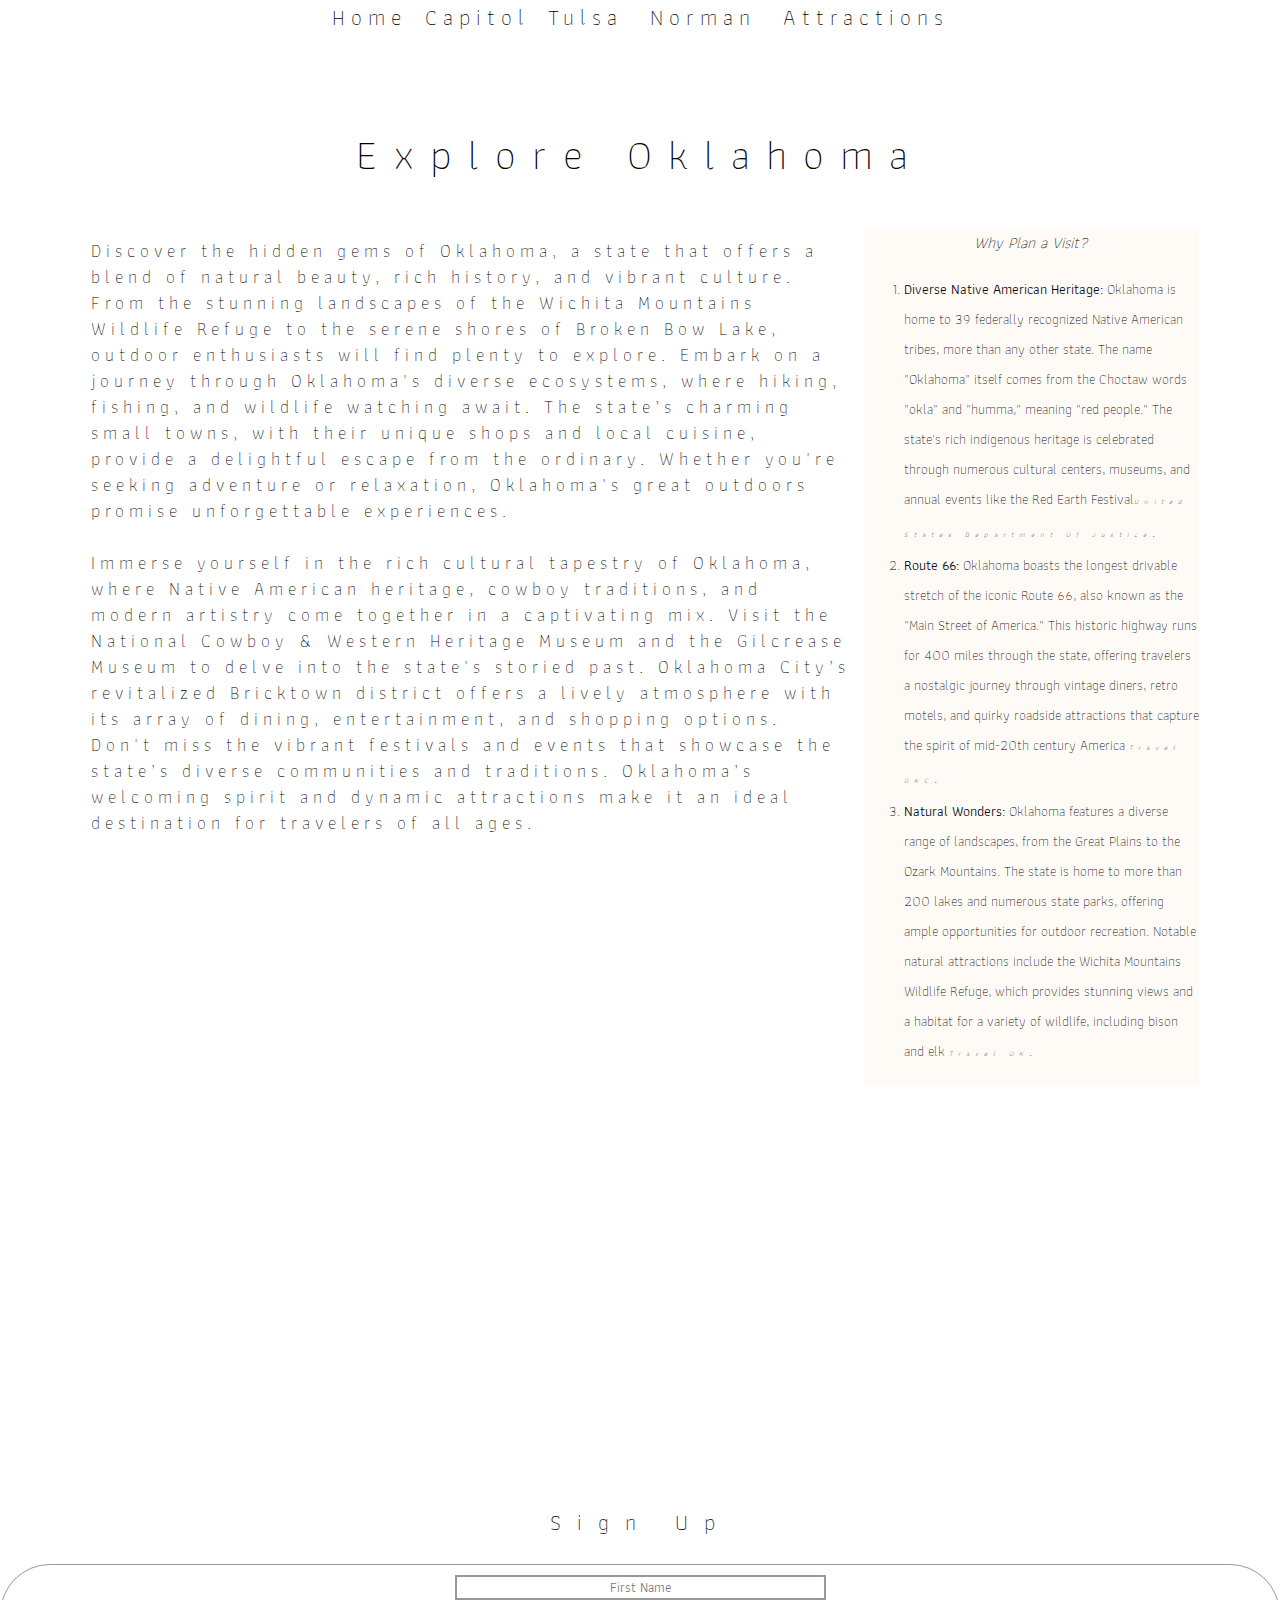
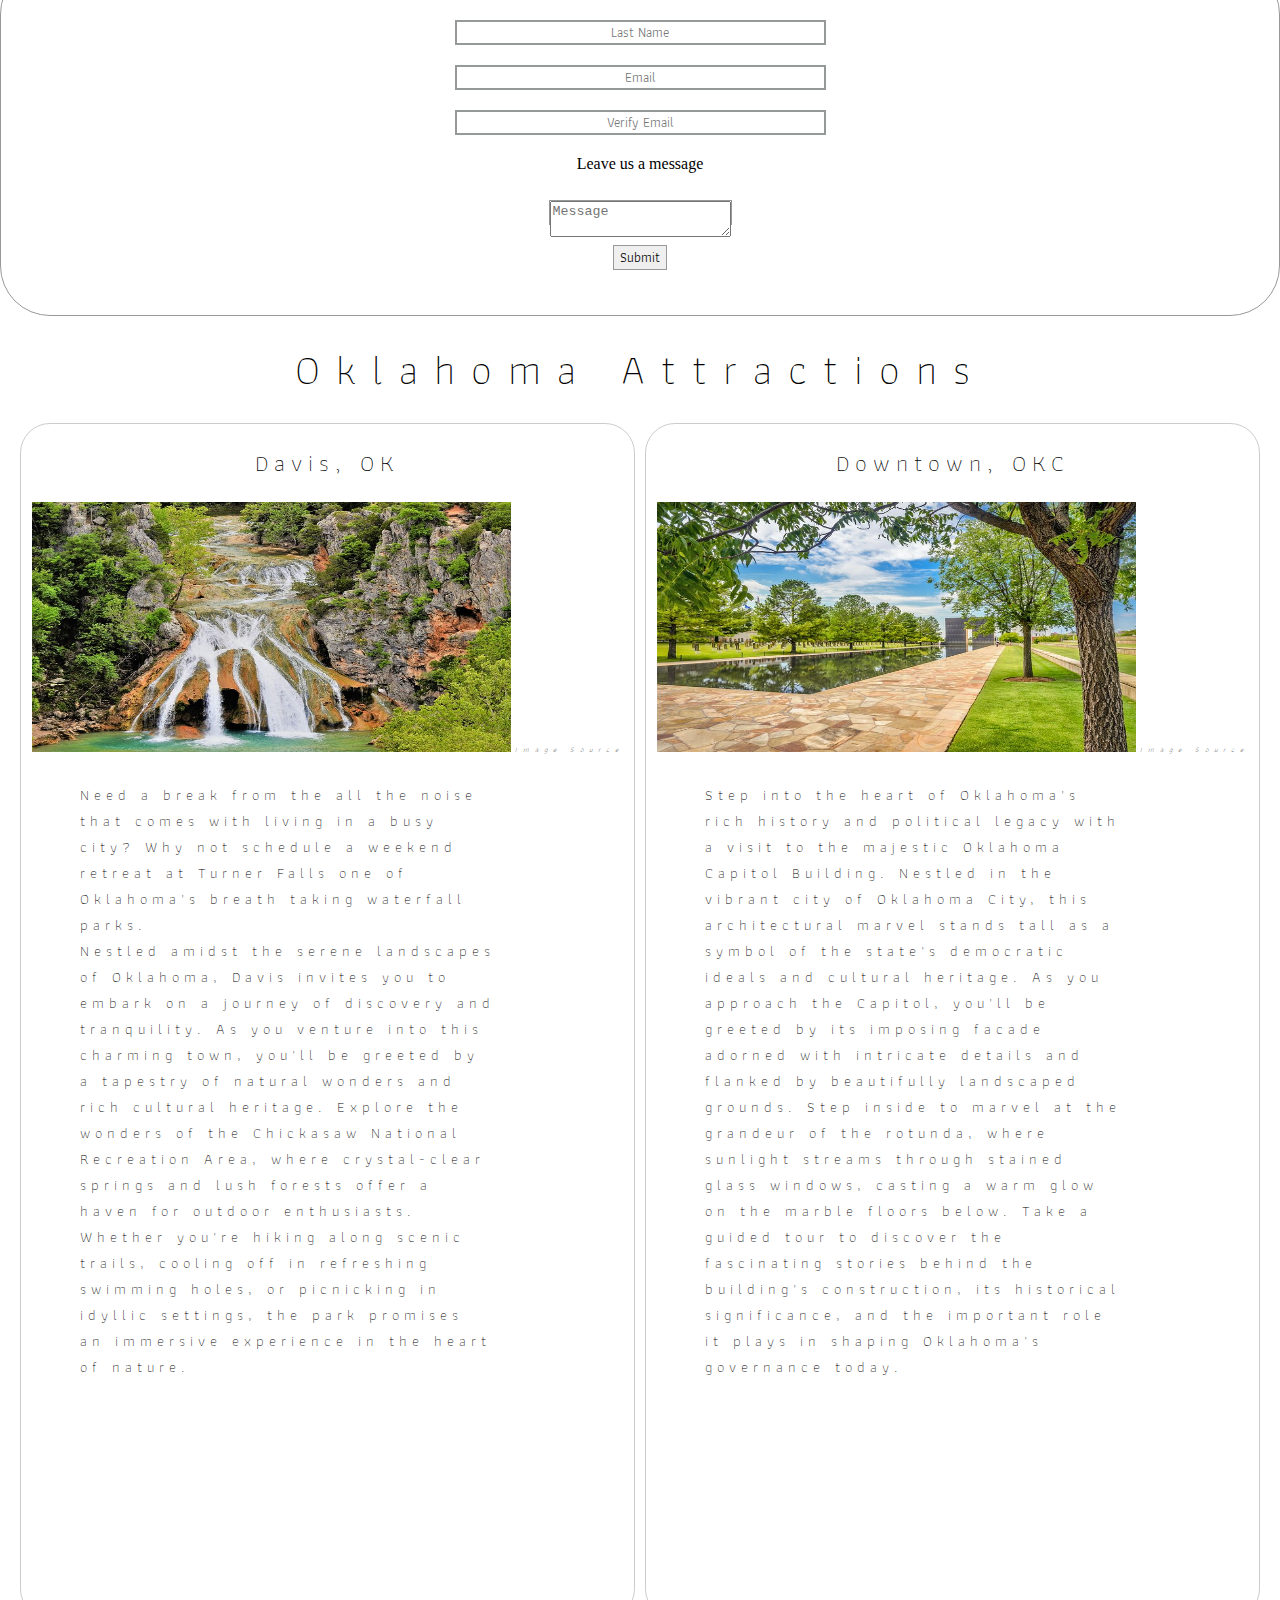
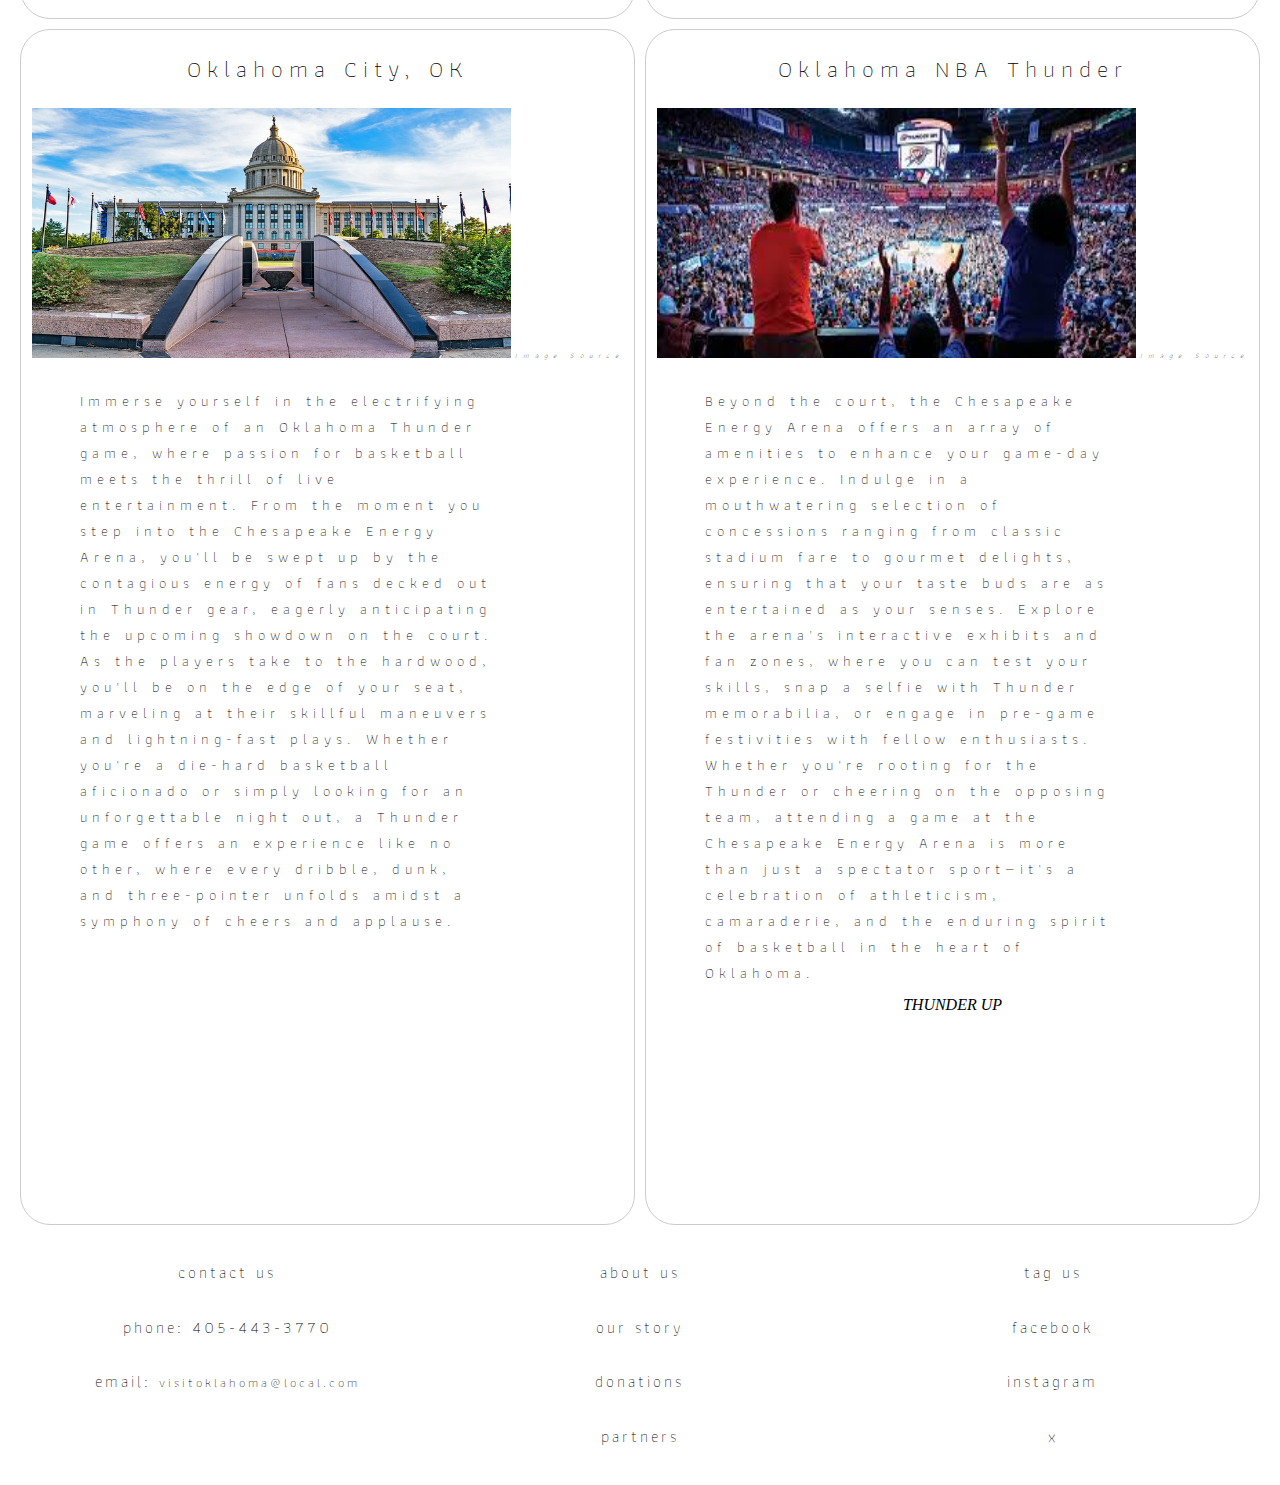
==== index.html @ ba2f8332 "added public folder and file paths" ====
<!DOCTYPE html>
<html lang="en-US">
<head>
  <meta charset="utf-8" />
  <meta name="viewport" content="width=device-width, initial-scale=1.0">
  <link rel="icon" href="/public/favicon.png" />
  <link rel="stylesheet" href="/css/styles.css" />
  <title>Welcome to Oklahoma</title>

  <link rel="preconnect" href="https://fonts.googleapis.com" />
  <link rel="preconnect" href="https://fonts.gstatic.com" crossorigin />
  <link
    href="https://fonts.googleapis.com/css2?family=Athiti:wght@200;300;400;500;600;700&family=Baskervville&family=Forum&family=Lora&family=Marcellus&family=Open+Sans:wght@300&family=Paytone+One&family=Poiret+One&family=Work+Sans&family=Zen+Kurenaido&display=swap"
    rel="stylesheet" />
  <script src="/validate.js"></script>
</head>

<body>
  <div class="gridContainer">
    <div class="navContainer">
      <nav class="nav">
        <ul class="ul">
          <li>
            <a href="/index.html">Home</a>
          </li>
          <li>
            <a href="/pages/capitol.html">Capitol</a>
          </li>
          <li>
            <a href="/pages/cityOne.html">
              Tulsa
            </a>
          </li>
          <li>
            <a href="/pages/cityTwo.html">
              Norman
            </a>
          </li>
          <li>
            <a href="/pages/attractions.html">Attractions</a>
          </li>
        </ul>
      </nav>
    </div>
    <main>
      <section class="welcome">
        <header class="head">
          <h1 class="exploreH1">Explore Oklahoma</h1>
        </header>
        <aside>
          <em> Why Plan a Visit?</em>
          <ol>
            <li class="asidelist"> <b>Diverse Native American Heritage: </b>Oklahoma is home to 39 federally recognized Native American tribes, more than any other state. The name "Oklahoma" itself comes from the Choctaw words "okla" and "humma," meaning "red people." The state's rich indigenous heritage is celebrated through numerous cultural centers, museums, and annual events like the Red Earth Festival<cite><a style="font-size: 7px;" href="https://www.justice.gov/usao-ndok/indian-country#:~:text=There%20are%2038%20federally%20recognized,the%20Northern%20District%20of%20Oklahoma.">United States Department of Justice</a></cite>. </li>
            <li class="asidelist"> <b> Route 66:</b> Oklahoma boasts the longest drivable stretch of the iconic Route 66, also known as the "Main Street of America." This historic highway runs for 400 miles through the state, offering travelers a nostalgic journey through vintage diners, retro motels, and quirky roadside attractions that capture the spirit of mid-20th century America <cite><a style="font-size: 7px;" href="https://plan.travelok.com/route66ers/">Travel OKC</a></cite>. </li>
            <li class="asidelist"><b b>Natural Wonders:</b> Oklahoma features a diverse range of landscapes, from the Great Plains to the Ozark Mountains. The state is home to more than 200 lakes and numerous state parks, offering ample opportunities for outdoor recreation. Notable natural attractions include the Wichita Mountains Wildlife Refuge, which provides stunning views and a habitat for a variety of wildlife, including bison and elk  <cite><a style="font-size: 7px;" href="https://www.travelok.com/articles/oklahomasdiverseecoregions#:~:text=Oklahoma's%20ecoregions%20%E2%80%93%20or%2C%20terrains%2F,Hiking.">Travel OK</a></cite>.
            </li>
          </ol>
        </aside>
        <p class="welcomePara">
          Discover the hidden gems of Oklahoma, a state that offers a blend of natural beauty, rich history, and vibrant
          culture. From the stunning landscapes of the Wichita Mountains Wildlife Refuge to the serene shores of Broken
          Bow Lake, outdoor enthusiasts will find plenty to explore. Embark on a journey through Oklahoma's diverse
          ecosystems, where hiking, fishing, and wildlife watching await. The state’s charming small towns, with their
          unique shops and local cuisine, provide a delightful escape from the ordinary. Whether you're seeking
          adventure or relaxation, Oklahoma's great outdoors promise unforgettable experiences.
        
        <br/>
        <br/>
          Immerse yourself in the rich cultural tapestry of Oklahoma, where Native American heritage, cowboy traditions,
          and modern artistry come together in a captivating mix. Visit the National Cowboy & Western Heritage Museum
          and the Gilcrease Museum to delve into the state's storied past. Oklahoma City’s revitalized Bricktown
          district offers a lively atmosphere with its array of dining, entertainment, and shopping options. Don't miss
          the vibrant festivals and events that showcase the state’s diverse communities and traditions. Oklahoma’s
          welcoming spirit and dynamic attractions make it an ideal destination for travelers of all ages.
        
        </p>
      </div>

      <header class="signup">
        <h2 class="signupHeader">Sign Up</h2>
      </header>
      <div class="div1">

        <form id="form" class="signupForm" name="signupForm" onsubmit=" return validateEmails()"
        >
          <p class="formP">
            <label class="formLabel" for="firstname" />
            <input type="text" placeholder="First Name" size=50 />
          </p>
          <p class="formP">
            <label class="formLabel" for="lastName" />
            <input type="text" placeholder="Last Name" size=50 />
          </p>

          <p class="formP">
            <label class="formLabel" for="email" />
            <input id="emails" type="email" name="email" required placeholder="Email" size=50 />
          </p>
          <p class="formP">
            <label class="formLabel" for="verifyEmail" />
            <input id="verifyemail" type="email"  name="email" required placeholder="Verify Email" size=50 />
          </p>
          <span id="errorMessage" class="error"></span>
          <span class="formP">Leave us a message</span>
          <p class="formP">
            <label class="formLabel" for="textarea" />
            <textarea id="textareas" required name="textarea" placeholder="Message"></textarea>
          </p>
          <p class="formP">
            <input type="submit" value="Submit">
          </p>
      </div>
      </form>
  </div>
  <div>
    <h3 class="exploreH1">Oklahoma Attractions</h3>
  </div>
  <div class="card-container">
    <div class="card">
      <a href="https://www.turnerfallspark.com/" target="_blank">

        <h2 class="card-h2">Davis, OK</h2>
      </a>
      <img src="/images/arbuckle.jpeg" alt="a waterfall located at Turner Fall in Oklahoma" />
      <cite
            ><a style="font-size: 7px;"
            target="_blank"
              href="https://www.metrofamilymagazine.com/oklahoma-swimming-holes/"
              > Image Source</a
            ></cite
          >
      <p class="card-P">
        Need a break from the all the noise that comes with living in a busy
            city? Why not schedule a weekend retreat at Turner Falls one of
            Oklahoma's breath taking waterfall parks. <br />Nestled amidst the
            serene landscapes of Oklahoma, Davis invites you to embark on a
            journey of discovery and tranquility. As you venture into this
            charming town, you'll be greeted by a tapestry of natural wonders
            and rich cultural heritage. Explore the wonders of the Chickasaw
            National Recreation Area, where crystal-clear springs and lush
            forests offer a haven for outdoor enthusiasts. Whether you're hiking
            along scenic trails, cooling off in refreshing swimming holes, or
            picnicking in idyllic settings, the park promises an immersive
            experience in the heart of nature.
      </p>
    </div>
    <div class="card">
      <a href="https://memorialmuseum.com/" target="_blank">

        <h2 class="card-h2">Downtown, OKC</h2>
      </a>
      <img src="/images/memorial.jpeg" alt="Card 1" />
      <cite
      ><a style="font-size: 7px;"
        href="https://www.idealhomes.com/blog/oklahoma-city-national-memorial-and-museum-so-the-world-never-forgets"
        > Image Source</a
      ></cite
    >
      <p class="card-P">
        Step into the heart of Oklahoma's rich history and political legacy
        with a visit to the majestic Oklahoma Capitol Building. Nestled in
        the vibrant city of Oklahoma City, this architectural marvel stands
        tall as a symbol of the state's democratic ideals and cultural
        heritage. As you approach the Capitol, you'll be greeted by its
        imposing facade adorned with intricate details and flanked by
        beautifully landscaped grounds. Step inside to marvel at the
        grandeur of the rotunda, where sunlight streams through stained
        glass windows, casting a warm glow on the marble floors below. Take
        a guided tour to discover the fascinating stories behind the
        building's construction, its historical significance, and the
        important role it plays in shaping Oklahoma's governance today.
      </p>
    </div>
    <div class="card">
      <a href="https://www.okhouse.gov/capitol-tours" target="_blank">

        <h2 class="card-h2">Oklahoma City, OK</h2>
      </a>
      <img src="/images/okcCap.jpeg" alt="OKC Capitol" />
      <cite
      ><a style="font-size: 7px;"
        href="https://www.okcommerce.gov/commerce-worked-to-strengthen-states-economic-development-efforts/"
        > Image Source</a
      ></cite
    >
      <p class="card-P">
        Immerse yourself in the electrifying atmosphere of an Oklahoma
        Thunder game, where passion for basketball meets the thrill of live
        entertainment. From the moment you step into the Chesapeake Energy
        Arena, you'll be swept up by the contagious energy of fans decked
        out in Thunder gear, eagerly anticipating the upcoming showdown on
        the court. As the players take to the hardwood, you'll be on the
        edge of your seat, marveling at their skillful maneuvers and
        lightning-fast plays. Whether you're a die-hard basketball
        aficionado or simply looking for an unforgettable night out, a
        Thunder game offers an experience like no other, where every
        dribble, dunk, and three-pointer unfolds amidst a symphony of cheers
        and applause.
      </p>
    </div>
    <div class="card">
      <a href="https://www.nba.com/thunder" target="_blank">
        <h2 class="card-h2">Oklahoma NBA Thunder</h2>
      </a>
      <img src="/images/thunder.jpeg" alt="NBA Thunder fans" />
      <cite><a style="font-size: 7px;" href="https://www.nba.com/thunder/">Image Source</a></cite>
      <p class="card-P">
        Beyond the court, the Chesapeake Energy Arena offers an array of
        amenities to enhance your game-day experience. Indulge in a
        mouthwatering selection of concessions ranging from classic stadium
        fare to gourmet delights, ensuring that your taste buds are as
        entertained as your senses. Explore the arena's interactive exhibits
        and fan zones, where you can test your skills, snap a selfie with
        Thunder memorabilia, or engage in pre-game festivities with fellow
        enthusiasts. Whether you're rooting for the Thunder or cheering on
        the opposing team, attending a game at the Chesapeake Energy Arena
        is more than just a spectator sport—it's a celebration of
        athleticism, camaraderie, and the enduring spirit of basketball in
        the heart of Oklahoma.
      </p>
      <span> <em>THUNDER UP</em></span>
    </div>
  </div>
  </main>
  <div class="foot" id="foot">
    <table>
      <tr>
        <th>Contact Us</th>
        <th>About Us</th>
        <th>Tag Us</th>
      </tr>
      <tr>
        <td class="td" id="td">Phone: 405-443-3770
        </td>
        <td>Our Story</td>
        <td><a href="https://www.facebook.com/">facebook</a></td>
      </tr>
      <tr>
        <td>Email: <a class="tableA" href="mailto:visitoklahoma@local.com">visitoklahoma@local.com</a> </td>
        <td>Donations</td>
        <td><a href="https://www.instagram.com/">Instagram</a></td>
      </tr>
      <tr>
        <td></td>
        <td>Partners</td>
        <td><a href="https://twitter.com/?lang=en">X</a></td>
      </tr>
    </table>
  </div>
  </div>
</body>
</html>
---- css/styles.css ----
body {
  display: flex;
  flex-direction: column;
  margin: 0;
}

@media screen and (min-width: 500px) {
  ul li {
    display: inline;
    padding: 7px;
  }
}

@media screen and (min-width: 600px) {
  body {
    grid-template-columns: 200px auto;
    grid-template-rows: 50px 150px 150px 50px;
    grid-template-areas:
      "head head"
      "nav main"
      "aside main"
      "foot foot";
  }
}

@media screen and (min-width: 800px) {
  body {
    grid-template-columns: 200px auto 200px;
    grid-template-rows: 50px 300px 50px;
    grid-template-areas:
      "head head head"
      "nav main aside"
      "foot foot foot";
  }
  .card {
    height: 100px;
  }
  ul li {
    display: inline;
    padding: 7px;
  }
}

ul {
  background-color: #fff;
  border-bottom: white solid 1px;
  height: 80px;
  list-style-type: none;
  padding: 0;
  margin: 0;
  position: fixed;
  text-align: center;
  width: 100%;
}

ul li {
  display: inline;
  /* padding: 20px; */
}

a {
  color: black;
  cursor: pointer;
  display: inline;
  font-size: 22px;
  font-family: "Athiti";
  font-weight: 100;
  letter-spacing: 6px;
  text-decoration: none;
  text-transform: capitalize;
  /* word-wrap: break-word; */
  word-break: keep-all;
}
a:hover {
  color: #991d29;
  font-size: medium;
}

main {
  margin: 20px 20px;
}
header {
  box-sizing: border-box;
  display: flex;
  justify-content: center;
  top: 70px;
  padding: 20px;
  font-size: 30px;
  width: 100%;
}

.exploreH1 {
  color: black;
  font-size: 42px;
  font-weight: 100;
  font-family: "Athiti";
  justify-content: center;
  letter-spacing: 16px;
  margin: 20px 20px 20px 20px;
  text-decoration: none;
  text-transform: capitalize;
  word-wrap: break-word;
}

@media screen and (max-width: 500px) {
  .exploreH1 {
    font-size: 16px;
    margin-bottom: 20px;
    text-align: start;
  }
  .attractions {
    margin-bottom: 30px;
  }
  img {
    width: auto;
    height: auto;
  }
  a {
    font-size: 12px;
  }
}

p {
  color: black;
  font-size: 18px;
  font-weight: 100;
  font-family: "Athiti";
  line-height: 26px;
  letter-spacing: 5px;
  padding: 10px;
  margin: 0;
  word-wrap: break-word;
  width: 68%;
}

aside {
  background-color: #fefaf6;
  color: black;
  float: right;
  font-weight: 100;
  font-family: "Athiti";
  line-height: 30px;
  text-align: center;
  top: 30px;
  width: 30%;
}

.signupDiv {
  display: flex;
  height: 400px;
  width: 100%;
}

.signupForm {
  flex-grow: 2;
  height: 300px;
}

.signupHeader {
  color: black;
  display: inline-block;
  font-size: 22px;
  font-weight: 100;
  font-family: "Athiti";
  height: 20px;
  letter-spacing: 16px;
  text-align: center;
  text-decoration: none;
  text-transform: capitalize;
  width: 100%;
  word-wrap: break-word;
}

.formP {
  box-sizing: border-box;
  display: flex;

  height: 45px;
  padding: 10px;
  justify-content: center;
  width: 100%;
}

textarea {
  height: 30px;
}

label,
input {
  color: black;
  border: 0.5px solid #969a97;
  display: flex;
  font-family: "Athiti";
  outline: none;
  text-align: center;
}
.gridContainer {
  display: grid;
  grid-template-columns: repeat(6);
}

h3 {
  color: black;
  display: flex;
  font-size: 22px;
  font-weight: 100;
  font-family: "Athiti";
  justify-content: center;
  letter-spacing: 16px;
  margin: 20px 20px 20px 20px;
  text-decoration: none;
  text-transform: capitalize;
  word-wrap: break-word;
}
.navContainer {
  grid-column: 1/6;
}
.welcome {
  grid-column: 1/6;
  margin: 61px;
}
@media screen and (min-width: 600px) {
  .welcome {
    height: 1305px;
  }
  /* p {
    height: 1000px;
    width: 93%;
  } */

  .gridContainer {
    width: 100%;
  }
}
.signup {
  grid-column: 1/6;
}
@media screen and (max-width: 788px) {
}
.div1 {
  gap: 7px;
  grid-column: 1/6;
  border-radius: 50px;
  border: 1px solid #969a97;
  height: 350px;
}

.foot {
  grid-column: 1/6;
  display: flex;
  margin: 20px 20px 20px 20px;
}
.attractions {
  display: grid;
  grid-template-columns: auto auto auto;
  grid-template-rows: 200px 200px;
  gap: 20px;
  margin: 0px 20px 40px 20px;
  width: auto;
}
.attractionImg > div {
  font-size: 30px;
  padding: 20px 0px;
  text-align: center;
  width: auto;
}

.homeImg {
  height: 200px;
  width: 100%;
}

table {
  gap: 20px;
  font-size: 13px;
  height: 220px;
  table-layout: fixed;
  width: 100%;
}

td,
th {
  color: black;
  font-size: 16px;
  font-weight: 100;
  font-family: "Athiti";
  letter-spacing: 3px;
  text-transform: lowercase;
  text-align: center;
}
td > a,
th {
  color: black;
  font-size: 16px;
  font-weight: 100;
  font-family: "Athiti";
  letter-spacing: 3px;
  text-transform: lowercase;
}
.asidelist {
  color: black;
  font-size: 14px;
  font-weight: 100;
  font-family: "Athiti";
  top: 30px;
  text-align: start;
}

.tableA {
  color: black;
  font-size: small;
  text-transform: lowercase;
}

.card-container {
  display: grid;
  grid-template-columns: 33.3% 33.3% auto;
  margin: 0px 20px;
  gap: 30px;
}

.card {
  border-radius: 30px;
  border: 1px solid #ccc;
  height: 730px;
  text-align: center;
}
@media screen and (min-width: 500px) {
  .card-container {
    display: grid;
    grid-template-columns: auto auto;

    gap: 10px;
  }
  .card {
    height: 1339px;
  }
}
@media screen and (max-width: 400px) {
  .card-container {
    display: grid;
    grid-template-columns: auto auto;
    gap: 10px;
  }
  .card {
    height: 1339px;
  }
  aside {
    width: 100%;
    margin-bottom: 20px;
  }

  ul li {
    display: inline-block;
    padding: 10px;
  }
}

@media screen and (max-width: 600px) {
  .card-container {
    display: grid;
    grid-template-columns: auto;
    gap: 10px;
    width: 50%;
  }
  .card {
    height: 1360px;
  }
  table {
    width: 100%;
  }
  img {
    width: 50%;
  }
}

@media screen and (min-width: 1000px) {
  .card-container {
    display: grid;
    grid-template-columns: auto auto;
    gap: 10px;
  }
  .card {
    height: 1194px;
  }
}

img {
  height: 250px;
  width: 479px;
}
.card-h2 {
  color: black;
  font-family: "Athiti";
  font-size: 24px;
  font-weight: 100;
}

.card-h2:hover {
  color: #a26363;
}

.card-P {
  color: black;
  font-family: "Athiti";
  font-size: 15px;

  margin: 10px 0px 0px 49px;
  word-wrap: break-word;
  text-transform: none;
  text-align: start;
}

#foot {
  background-color: #fff;
}
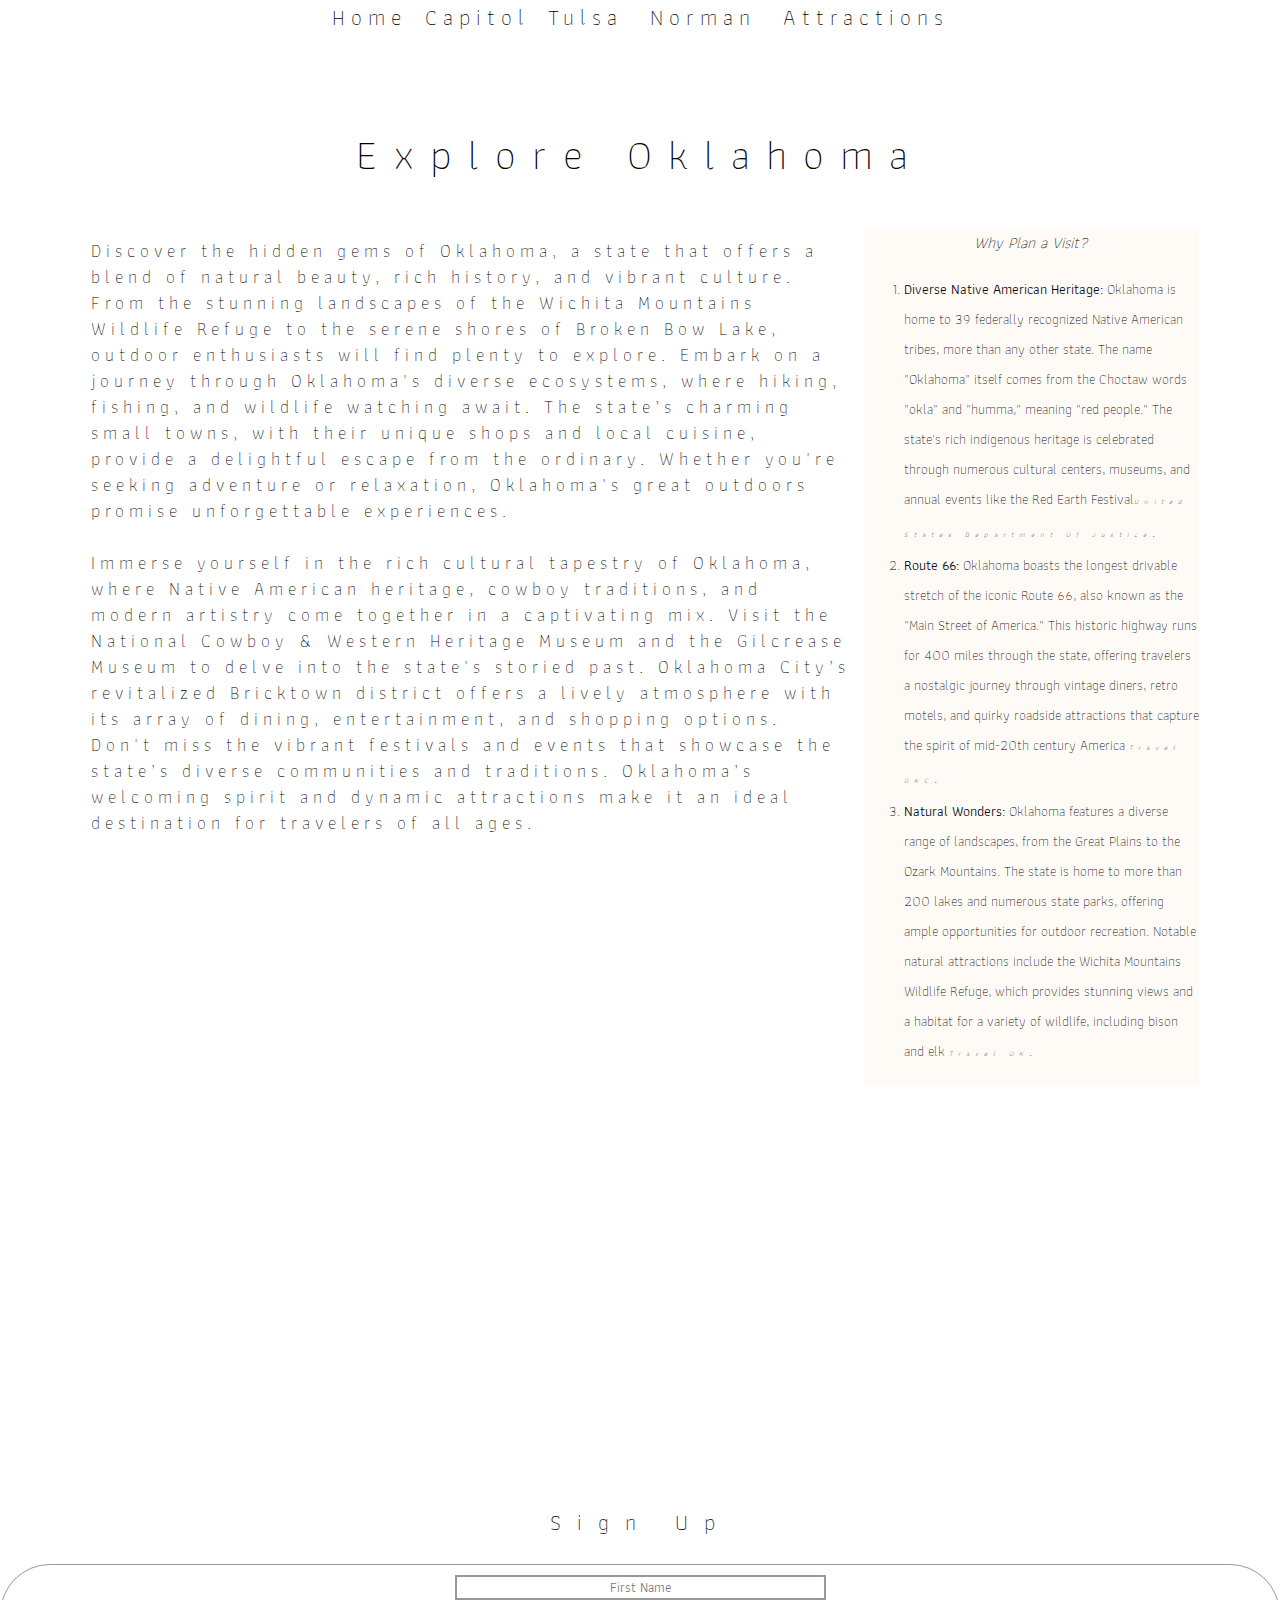
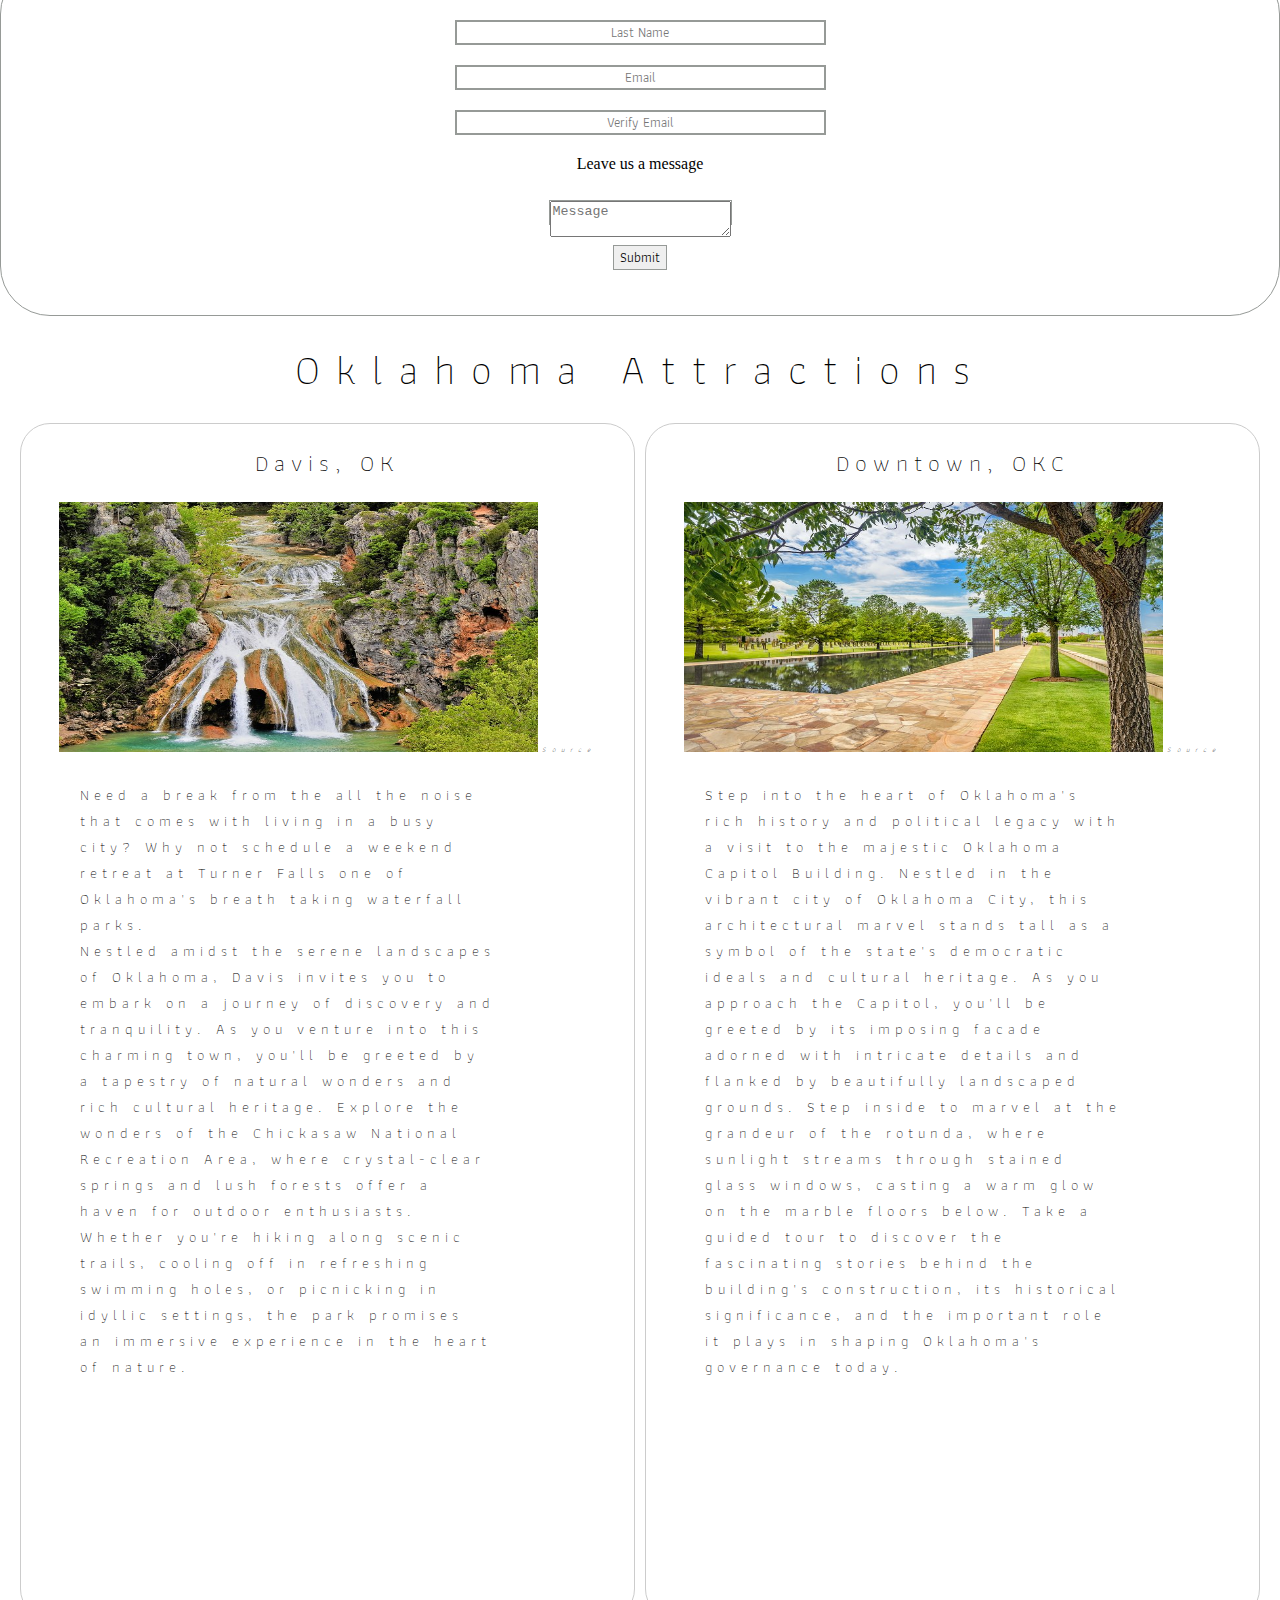
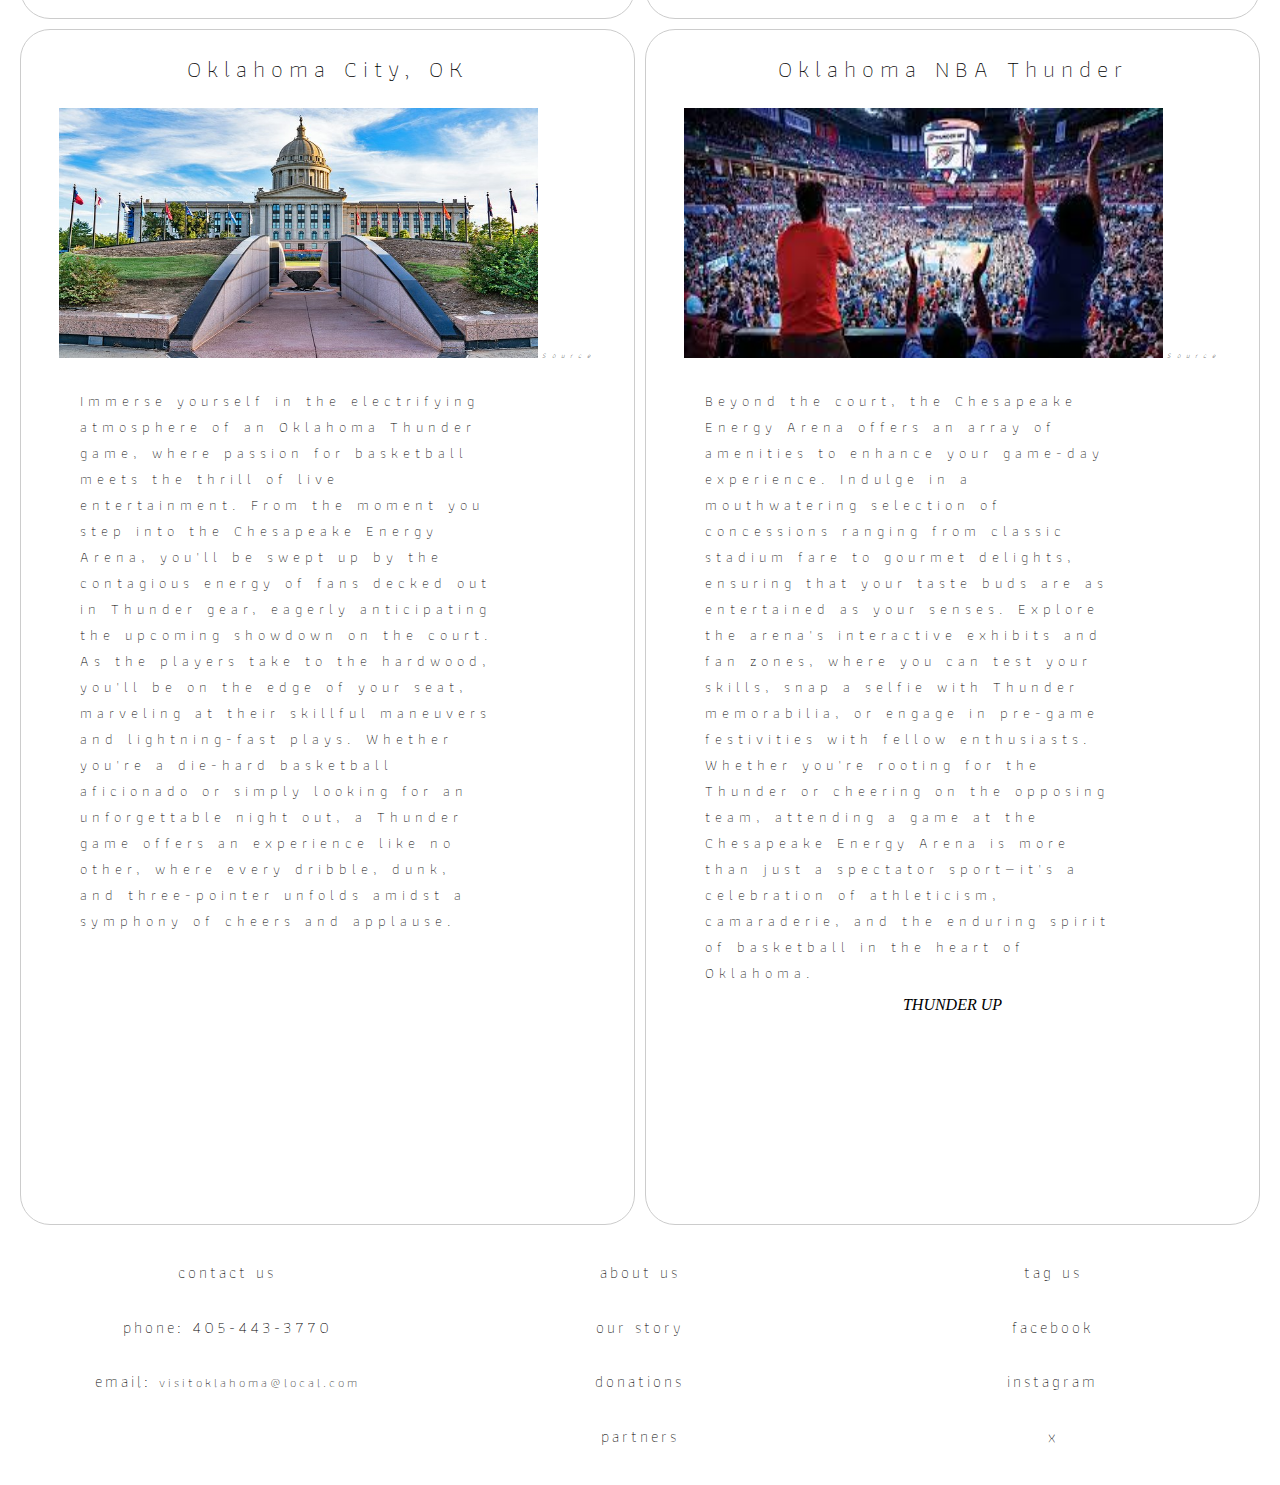
==== commit cd41422f: "updated file paths" ====
--- a/index.html
+++ b/index.html
@@ -3,8 +3,8 @@
 <head>
   <meta charset="utf-8" />
   <meta name="viewport" content="width=device-width, initial-scale=1.0">
-  <link rel="icon" href="/public/favicon.png" />
-  <link rel="stylesheet" href="/css/styles.css" />
+  <link rel="icon" href="images/favicon.png" />
+  <link rel="stylesheet" href="css/styles.css" />
   <title>Welcome to Oklahoma</title>
 
   <link rel="preconnect" href="https://fonts.googleapis.com" />
@@ -12,7 +12,7 @@
   <link
     href="https://fonts.googleapis.com/css2?family=Athiti:wght@200;300;400;500;600;700&family=Baskervville&family=Forum&family=Lora&family=Marcellus&family=Open+Sans:wght@300&family=Paytone+One&family=Poiret+One&family=Work+Sans&family=Zen+Kurenaido&display=swap"
     rel="stylesheet" />
-  <script src="/validate.js"></script>
+  <script src="validate.js"></script>
 </head>
 
 <body>
@@ -21,23 +21,23 @@
       <nav class="nav">
         <ul class="ul">
           <li>
-            <a href="/index.html">Home</a>
-          </li>
-          <li>
-            <a href="/pages/capitol.html">Capitol</a>
-          </li>
-          <li>
-            <a href="/pages/cityOne.html">
+            <a href="index.html">Home</a>
+          </li>
+          <li>
+            <a href="pages/capitol.html">Capitol</a>
+          </li>
+          <li>
+            <a href="pages/cityOne.html">
               Tulsa
             </a>
           </li>
           <li>
-            <a href="/pages/cityTwo.html">
+            <a href="pages/cityTwo.html">
               Norman
             </a>
           </li>
           <li>
-            <a href="/pages/attractions.html">Attractions</a>
+            <a href="pages/attractions.html">Attractions</a>
           </li>
         </ul>
       </nav>
@@ -121,12 +121,12 @@
 
         <h2 class="card-h2">Davis, OK</h2>
       </a>
-      <img src="/images/arbuckle.jpeg" alt="a waterfall located at Turner Fall in Oklahoma" />
+      <img src="images/arbuckle.jpeg" alt="a waterfall located at Turner Fall in Oklahoma" />
       <cite
             ><a style="font-size: 7px;"
             target="_blank"
               href="https://www.metrofamilymagazine.com/oklahoma-swimming-holes/"
-              > Image Source</a
+              >Source</a
             ></cite
           >
       <p class="card-P">
@@ -149,11 +149,11 @@
 
         <h2 class="card-h2">Downtown, OKC</h2>
       </a>
-      <img src="/images/memorial.jpeg" alt="Card 1" />
+      <img src="images/memorial.jpeg" alt="Card 1" />
       <cite
       ><a style="font-size: 7px;"
         href="https://www.idealhomes.com/blog/oklahoma-city-national-memorial-and-museum-so-the-world-never-forgets"
-        > Image Source</a
+        >Source</a
       ></cite
     >
       <p class="card-P">
@@ -176,11 +176,11 @@
 
         <h2 class="card-h2">Oklahoma City, OK</h2>
       </a>
-      <img src="/images/okcCap.jpeg" alt="OKC Capitol" />
+      <img src="images/okcCap.jpeg" alt="OKC Capitol" />
       <cite
       ><a style="font-size: 7px;"
         href="https://www.okcommerce.gov/commerce-worked-to-strengthen-states-economic-development-efforts/"
-        > Image Source</a
+        >Source</a
       ></cite
     >
       <p class="card-P">
@@ -202,8 +202,8 @@
       <a href="https://www.nba.com/thunder" target="_blank">
         <h2 class="card-h2">Oklahoma NBA Thunder</h2>
       </a>
-      <img src="/images/thunder.jpeg" alt="NBA Thunder fans" />
-      <cite><a style="font-size: 7px;" href="https://www.nba.com/thunder/">Image Source</a></cite>
+      <img src="images/thunder.jpeg" alt="NBA Thunder fans" />
+      <cite><a style="font-size: 7px;" href="https://www.nba.com/thunder/">Source</a></cite>
       <p class="card-P">
         Beyond the court, the Chesapeake Energy Arena offers an array of
         amenities to enhance your game-day experience. Indulge in a
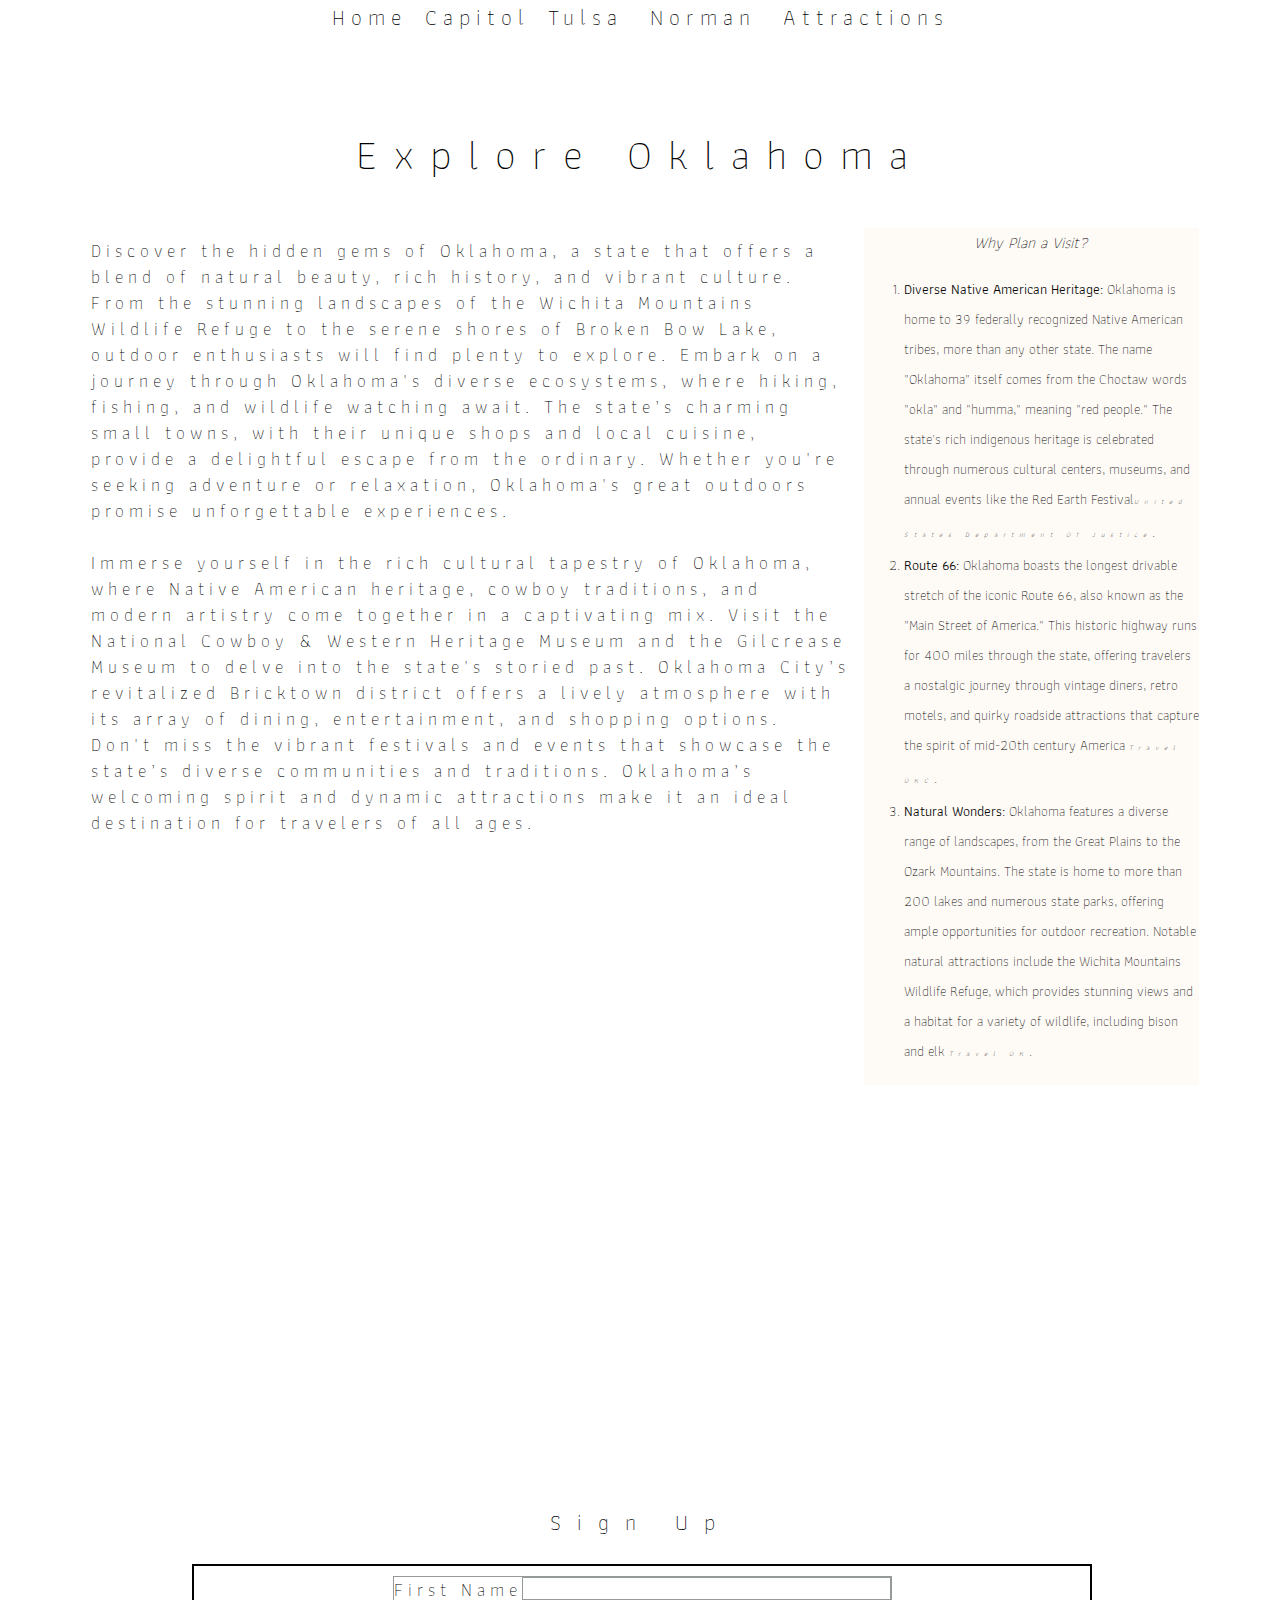
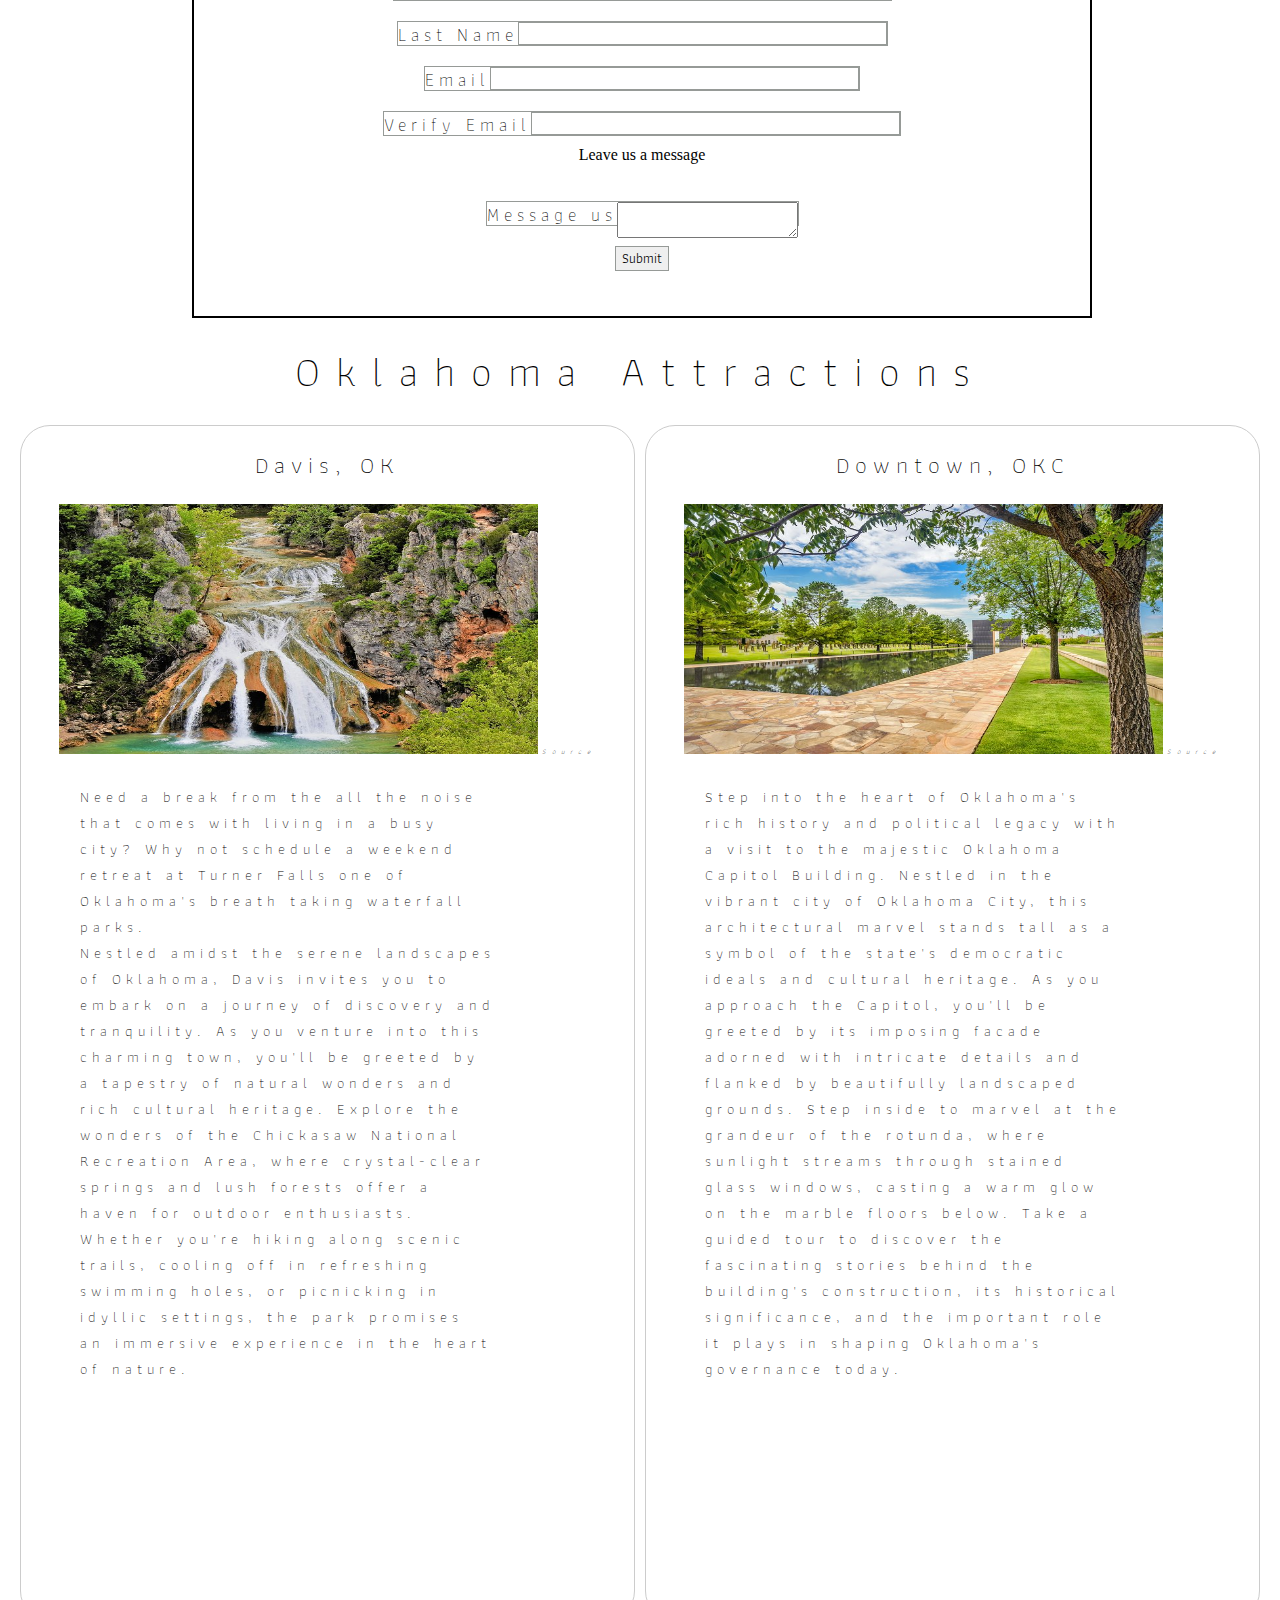
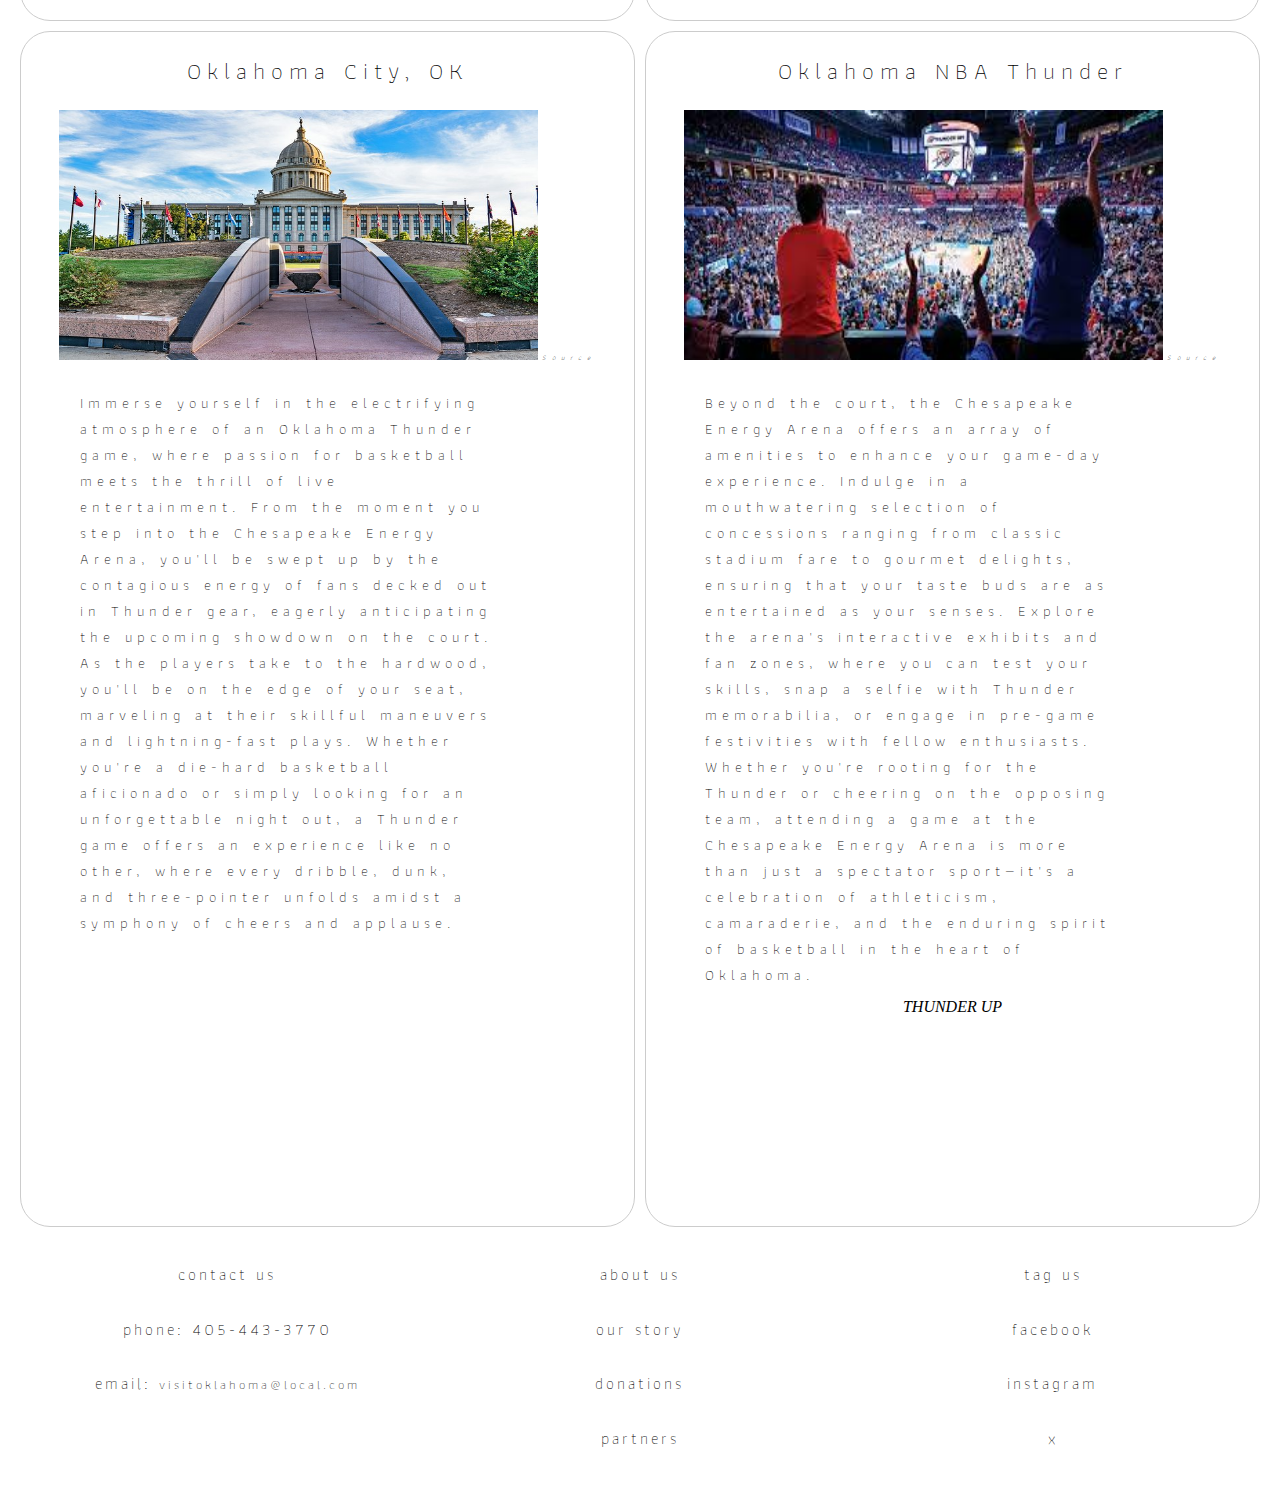
==== commit 42b2fc89: "removed placeholder" ====
--- a/index.html
+++ b/index.html
@@ -1,12 +1,11 @@
 <!DOCTYPE html>
 <html lang="en-US">
 <head>
-  <meta charset="utf-8" />
+  <meta charset="utf-8" http-equiv="Content-type" content="text/html"/>
   <meta name="viewport" content="width=device-width, initial-scale=1.0">
   <link rel="icon" href="images/favicon.png" />
   <link rel="stylesheet" href="css/styles.css" />
   <title>Welcome to Oklahoma</title>
-
   <link rel="preconnect" href="https://fonts.googleapis.com" />
   <link rel="preconnect" href="https://fonts.gstatic.com" crossorigin />
   <link
@@ -79,37 +78,42 @@
       <header class="signup">
         <h2 class="signupHeader">Sign Up</h2>
       </header>
-      <div class="div1">
+      <!-- <div class="div1"> -->
 
         <form id="form" class="signupForm" name="signupForm" onsubmit=" return validateEmails()"
         >
           <p class="formP">
             <label class="formLabel" for="firstname" />
-            <input type="text" placeholder="First Name" size=50 />
+            First Name
+            <input type="text" size=50 />
           </p>
           <p class="formP">
             <label class="formLabel" for="lastName" />
-            <input type="text" placeholder="Last Name" size=50 />
+            Last Name
+            <input type="text" size=50 />
           </p>
 
           <p class="formP">
             <label class="formLabel" for="email" />
-            <input id="emails" type="email" name="email" required placeholder="Email" size=50 />
+            Email
+            <input id="emails" type="email" name="email" required size=50 />
           </p>
           <p class="formP">
             <label class="formLabel" for="verifyEmail" />
-            <input id="verifyemail" type="email"  name="email" required placeholder="Verify Email" size=50 />
+            Verify Email
+            <input id="verifyemail" type="email" name="email" required size=50 />
           </p>
           <span id="errorMessage" class="error"></span>
           <span class="formP">Leave us a message</span>
           <p class="formP">
             <label class="formLabel" for="textarea" />
-            <textarea id="textareas" required name="textarea" placeholder="Message"></textarea>
+            Message us
+            <textarea id="textareas" required name="textarea"></textarea>
           </p>
           <p class="formP">
             <input type="submit" value="Submit">
           </p>
-      </div>
+      <!-- </div> -->
       </form>
   </div>
   <div>
--- a/css/styles.css
+++ b/css/styles.css
@@ -152,8 +152,11 @@
 }
 
 .signupForm {
-  flex-grow: 2;
-  height: 300px;
+  height: 350px;
+  border: solid black 2px;
+  margin-left: 15%;
+  margin-right: 15%;
+  width: 70%;
 }
 
 .signupHeader {
@@ -174,9 +177,8 @@
 .formP {
   box-sizing: border-box;
   display: flex;
-
   height: 45px;
-  padding: 10px;
+  /* padding: 10px; */
   justify-content: center;
   width: 100%;
 }
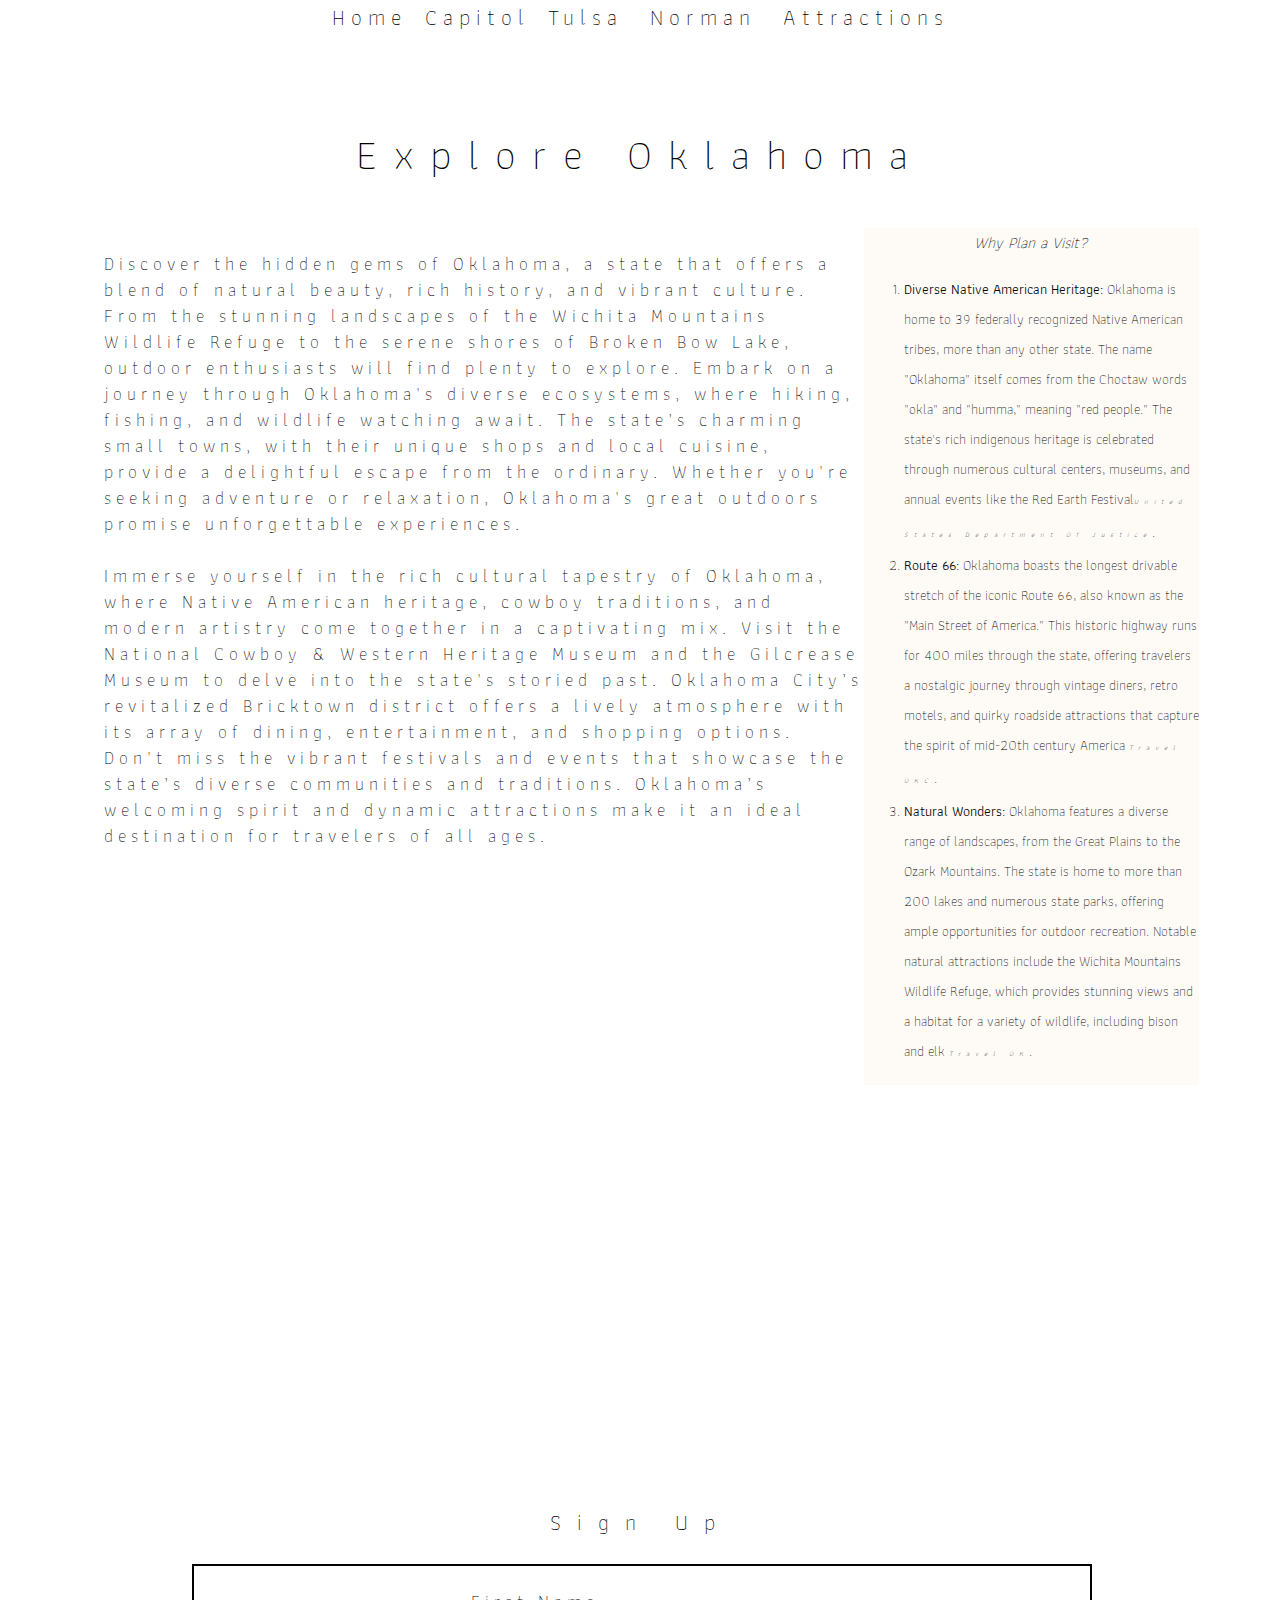
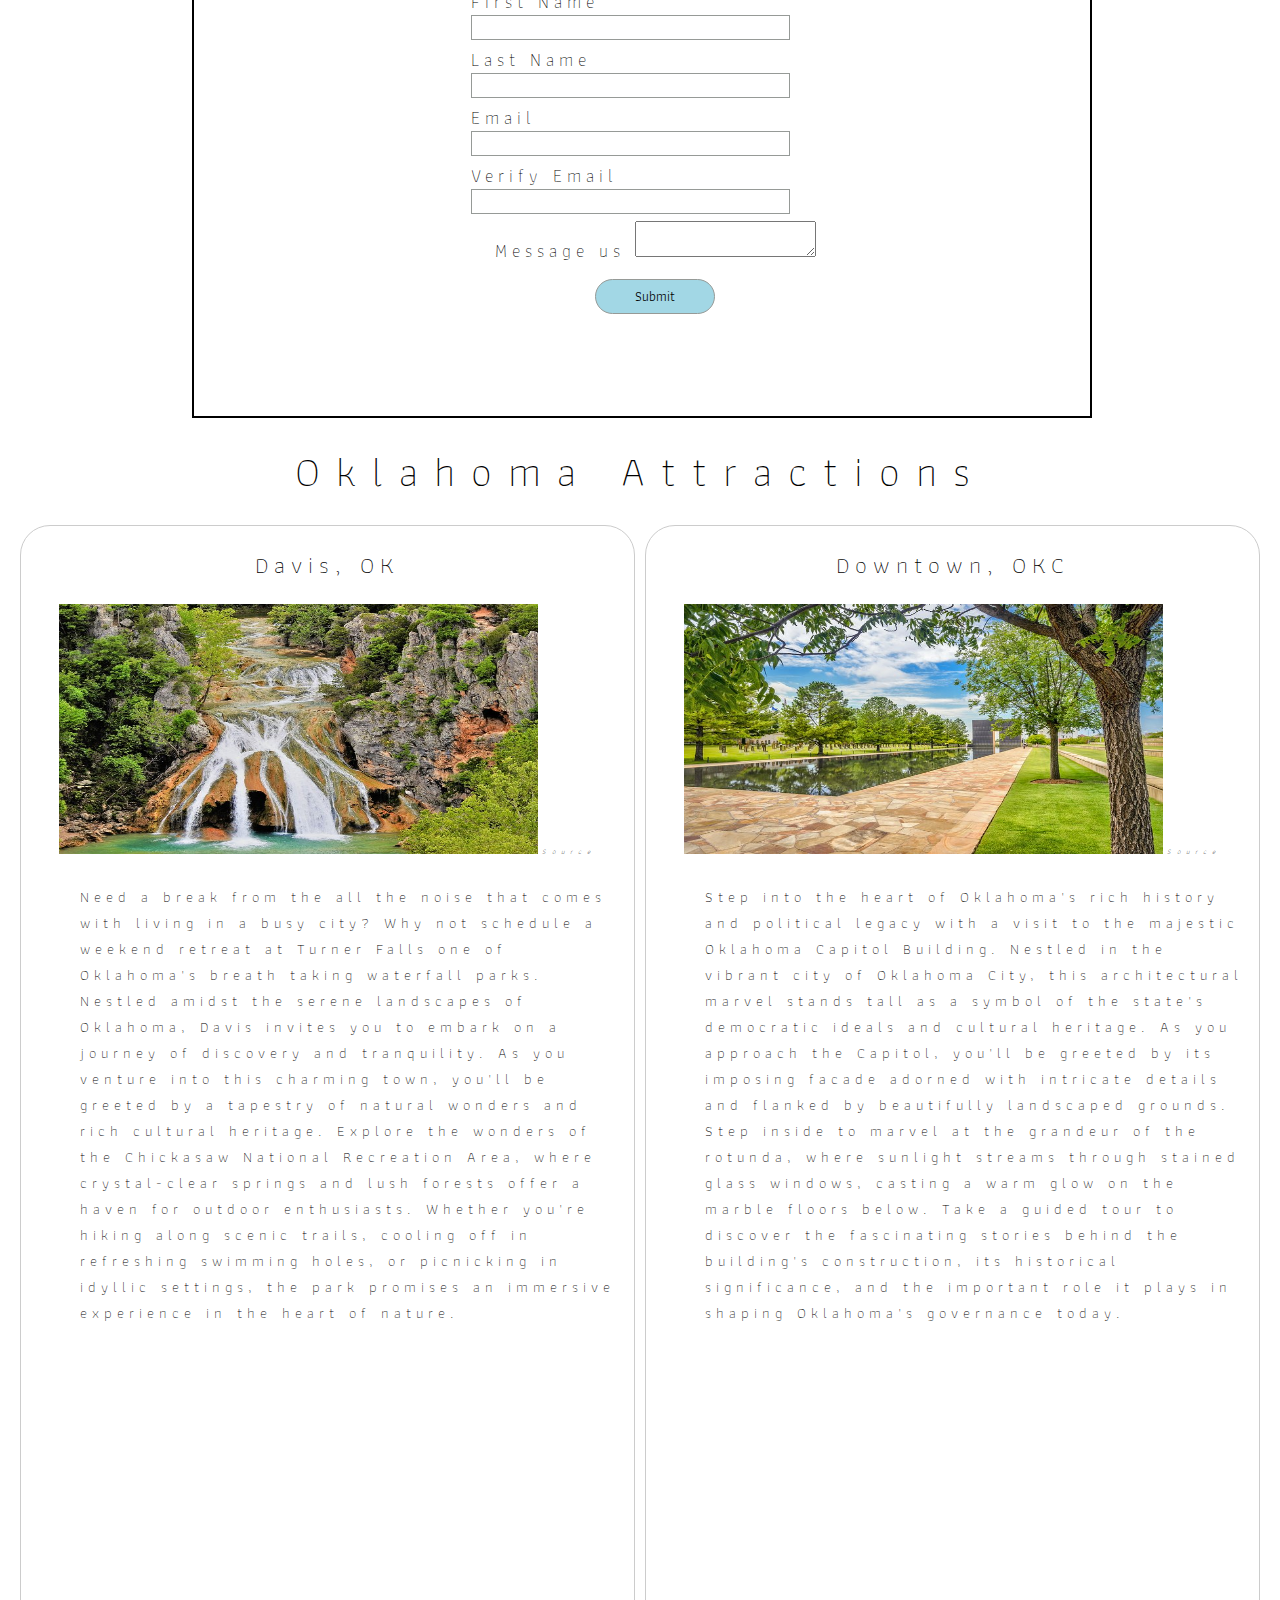
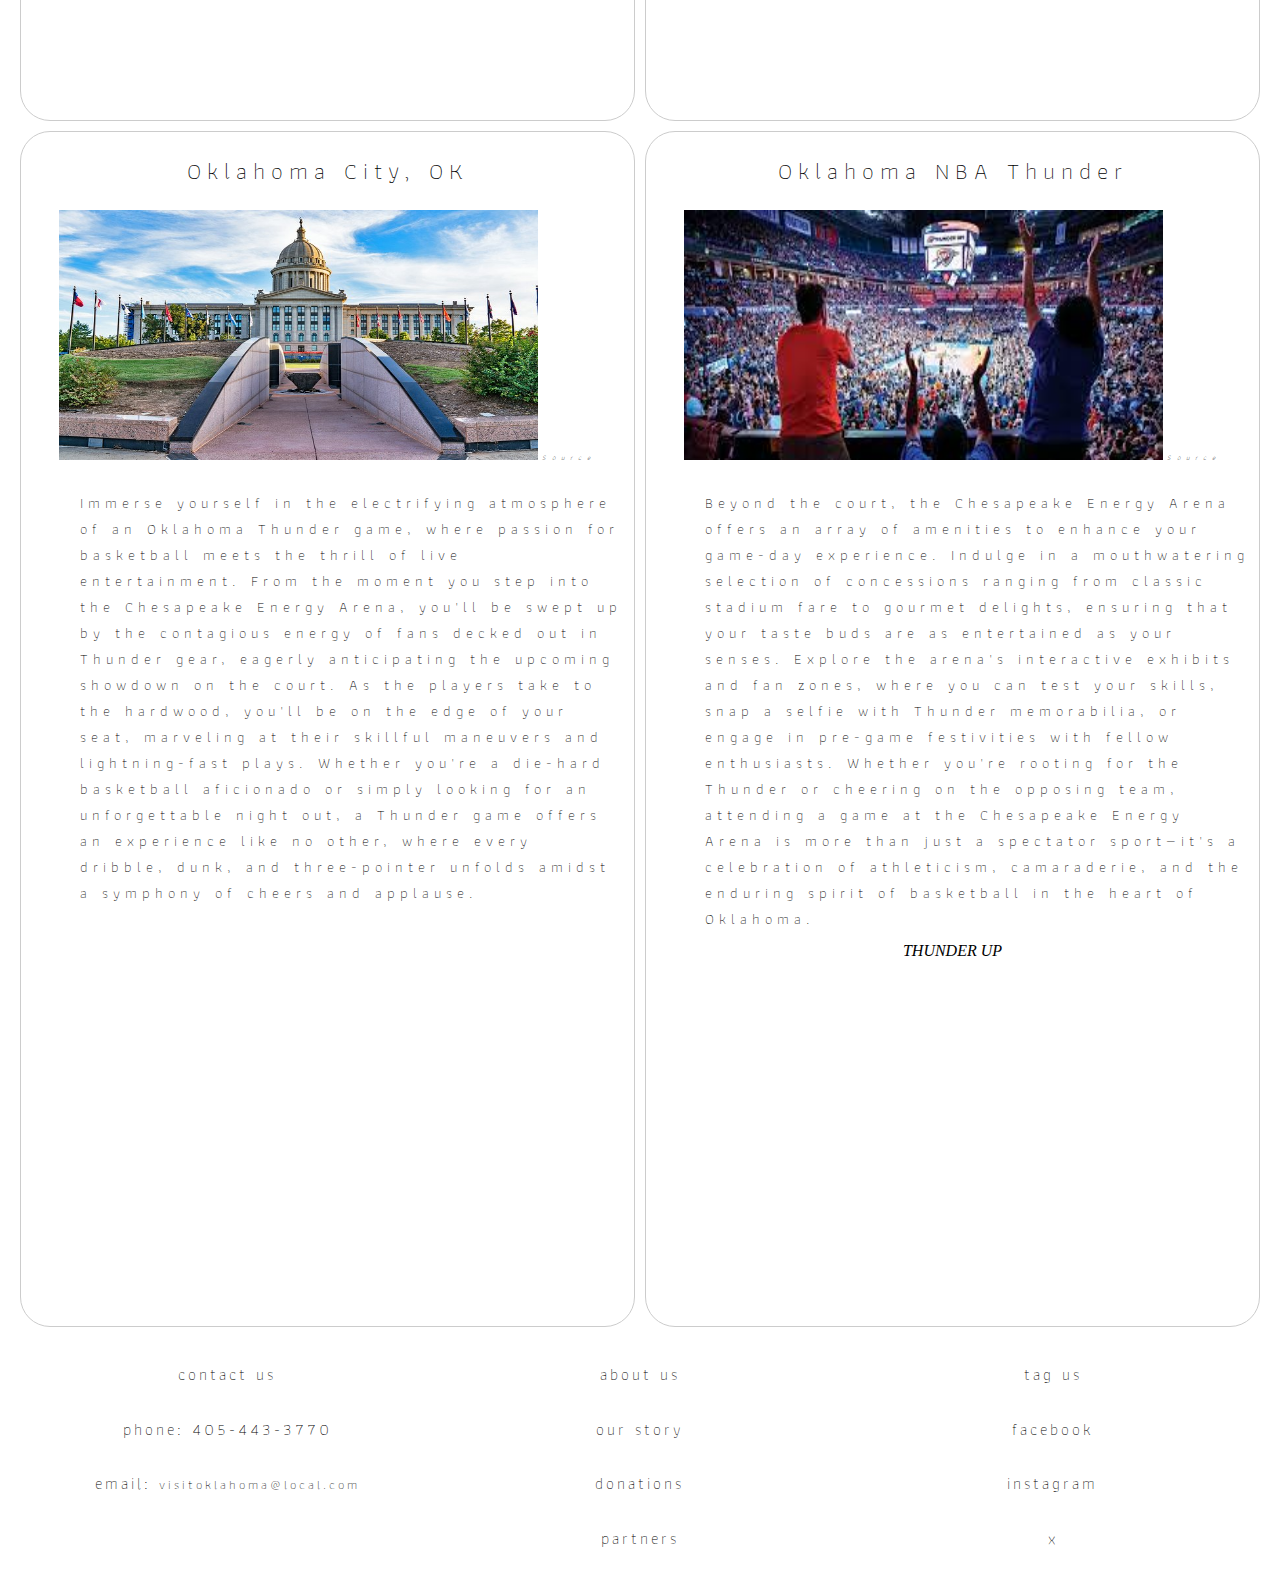
==== commit 76e10622: "replace folder" ====
--- a/index.html
+++ b/index.html
@@ -3,8 +3,8 @@
 <head>
   <meta charset="utf-8" http-equiv="Content-type" content="text/html"/>
   <meta name="viewport" content="width=device-width, initial-scale=1.0">
-  <link rel="icon" href="images/favicon.png" />
-  <link rel="stylesheet" href="css/styles.css" />
+  <link rel="icon" href="../public/favicon.png" />
+  <link rel="stylesheet" href="/css/styles.css" />
   <title>Welcome to Oklahoma</title>
   <link rel="preconnect" href="https://fonts.googleapis.com" />
   <link rel="preconnect" href="https://fonts.gstatic.com" crossorigin />
@@ -104,14 +104,14 @@
             <input id="verifyemail" type="email" name="email" required size=50 />
           </p>
           <span id="errorMessage" class="error"></span>
-          <span class="formP">Leave us a message</span>
-          <p class="formP">
+          <p class="formP">
+            
             <label class="formLabel" for="textarea" />
             Message us
             <textarea id="textareas" required name="textarea"></textarea>
           </p>
           <p class="formP">
-            <input type="submit" value="Submit">
+            <input class="button" type="submit" value="Submit">
           </p>
       <!-- </div> -->
       </form>
--- a/css/styles.css
+++ b/css/styles.css
@@ -128,9 +128,9 @@
   line-height: 26px;
   letter-spacing: 5px;
   padding: 10px;
-  margin: 0;
+  margin: 13px;
   word-wrap: break-word;
-  width: 68%;
+  /* width: 68%; */
 }
 
 aside {
@@ -152,7 +152,7 @@
 }
 
 .signupForm {
-  height: 350px;
+  height: 450px;
   border: solid black 2px;
   margin-left: 15%;
   margin-right: 15%;
@@ -178,7 +178,7 @@
   box-sizing: border-box;
   display: flex;
   height: 45px;
-  /* padding: 10px; */
+  padding: 10px;
   justify-content: center;
   width: 100%;
 }
@@ -187,7 +187,14 @@
   height: 30px;
 }
 
-label,
+.button {
+  /* margin: 50px; */
+  width: 120px;
+  height: 35px;
+  border-radius: 35px;
+  background-color: #a2d7e5;
+}
+
 input {
   color: black;
   border: 0.5px solid #969a97;
@@ -195,7 +202,9 @@
   font-family: "Athiti";
   outline: none;
   text-align: center;
-}
+  width: 85%;
+}
+
 .gridContainer {
   display: grid;
   grid-template-columns: repeat(6);
@@ -244,7 +253,7 @@
   grid-column: 1/6;
   border-radius: 50px;
   border: 1px solid #969a97;
-  height: 350px;
+  height: 450px;
 }
 
 .foot {
